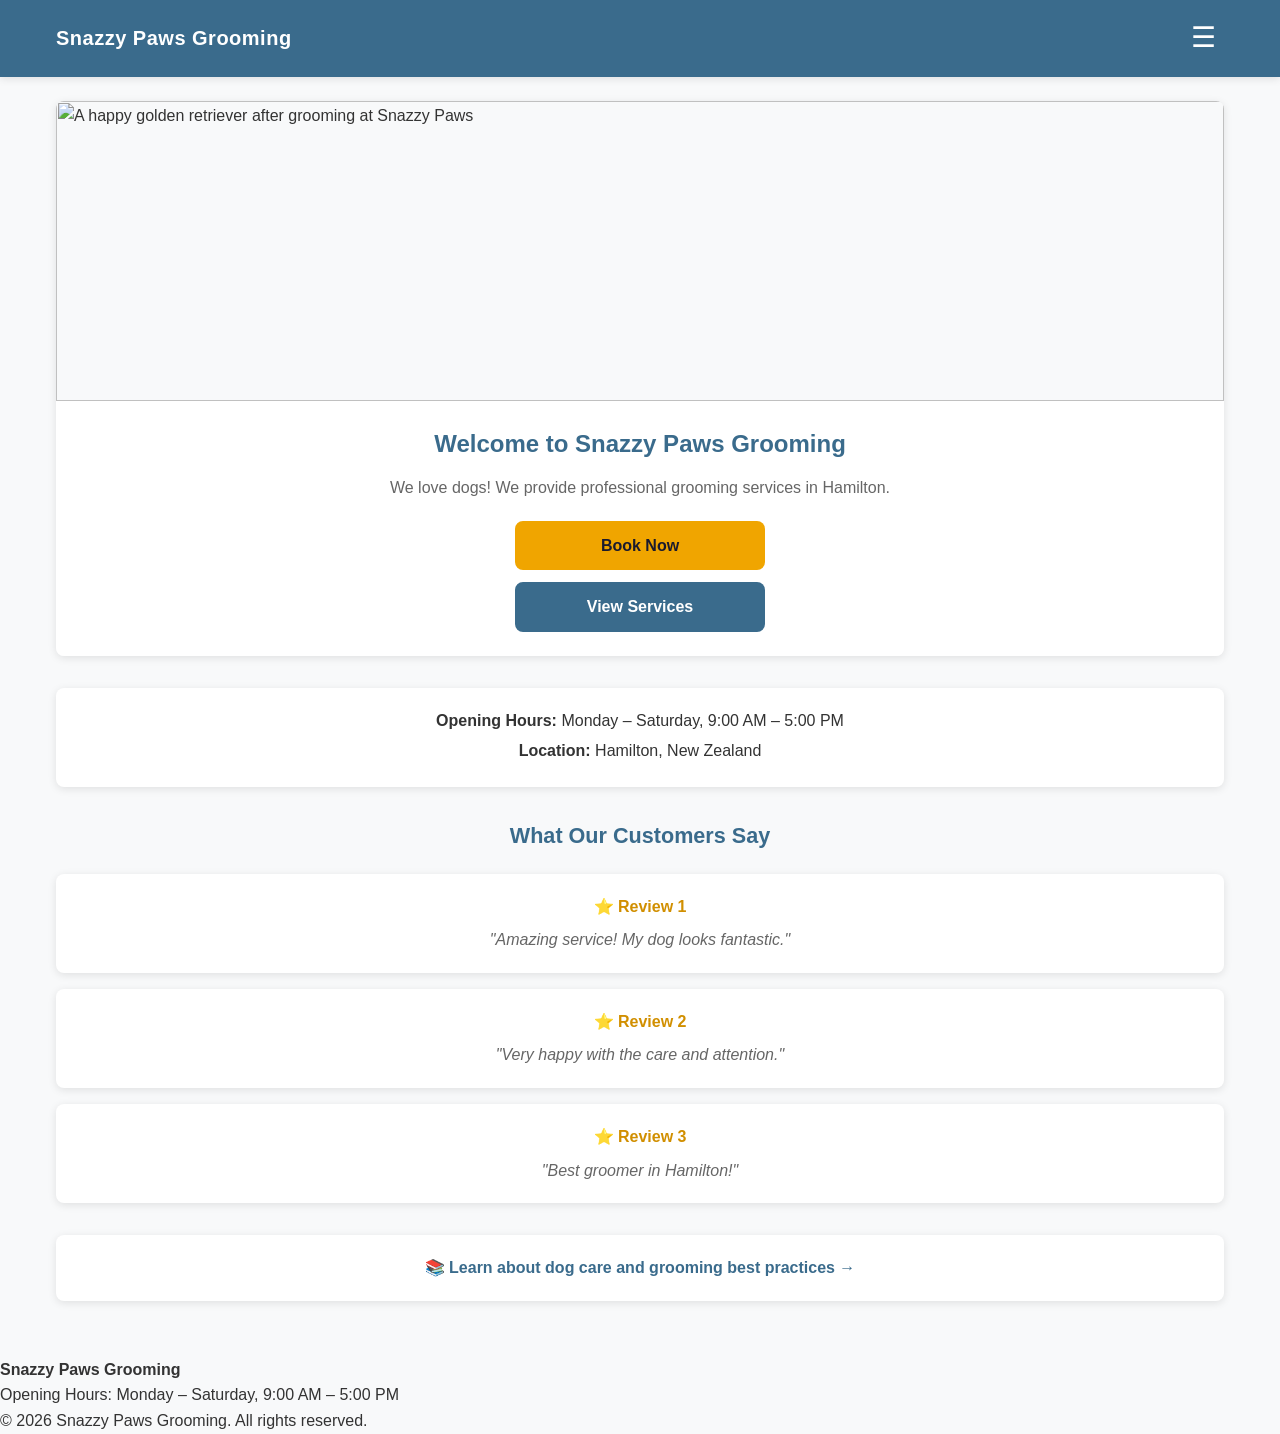
==== index.html @ 9fe6e05d "Add files via upload" ====
<link rel="stylesheet" href="styles.min.css">
<!DOCTYPE html>
<html lang="en">

<head>
    <meta charset="UTF-8">
    <meta name="viewport" content="width=device-width, initial-scale=1.0">
    <meta name="description"
        content="Snazzy Paws Grooming - Professional dog grooming services in Hamilton, New Zealand">
    <title>Home | Snazzy Paws Grooming</title>
    <link rel="stylesheet" href="styles.min.css">
</head>

<body>
    <a href="#main-content" class="skip-link">Skip to main content</a>

    <header>
        <nav aria-label="Main navigation">
            <div class="nav-container">
                <a href="index.html" class="logo">Snazzy Paws Grooming</a>
                <input type="checkbox" id="nav-toggle" class="nav-toggle" aria-label="Toggle navigation menu">
                <label for="nav-toggle" class="hamburger" aria-hidden="true">&#9776;</label>
                <ul class="nav-menu">
                    <li><a href="index.html" aria-current="page">Home</a></li>
                    <li><a href="services.html">Services</a></li>
                    <li><a href="gallery.html">Gallery</a></li>
                    <li><a href="booking.html">Booking</a></li>
                    <li><a href="contact.html">Contact</a></li>
                </ul>
            </div>
        </nav>
    </header>

    <main id="main-content">
        <section class="hero" aria-labelledby="hero-heading">
            <img src="https://placehold.co/1200x500/3a6b8c/ffffff?text=Happy+Dog+at+Snazzy+Paws"
                alt="A happy golden retriever after grooming at Snazzy Paws" class="hero-image">
            <div class="hero-content">
                <h1 id="hero-heading">Welcome to Snazzy Paws Grooming</h1>
                <p>We love dogs! We provide professional grooming services in Hamilton.</p>
                <div class="hero-buttons">
                    <a href="booking.html" class="btn btn-primary">Book Now</a>
                    <a href="services.html" class="btn btn-secondary">View Services</a>
                </div>
            </div>
        </section>

        <section class="info-banner" aria-labelledby="hours-heading">
            <h2 id="hours-heading" class="visually-hidden">Opening Hours</h2>
            <p><strong>Opening Hours:</strong> Monday – Saturday, 9:00 AM – 5:00 PM</p>
            <p><strong>Location:</strong> Hamilton, New Zealand</p>
        </section>

        <section class="reviews" aria-labelledby="reviews-heading">
            <h2 id="reviews-heading">What Our Customers Say</h2>
            <div class="reviews-grid">
                <article class="review-card">
                    <h3>&#11088; Review 1</h3>
                    <p>"Amazing service! My dog looks fantastic."</p>
                </article>
                <article class="review-card">
                    <h3>&#11088; Review 2</h3>
                    <p>"Very happy with the care and attention."</p>
                </article>
                <article class="review-card">
                    <h3>&#11088; Review 3</h3>
                    <p>"Best groomer in Hamilton!"</p>
                </article>
            </div>
        </section>

        <section class="educational" aria-labelledby="edu-heading">
            <h2 id="edu-heading" class="visually-hidden">Educational Resources</h2>
            <p><a href="#" class="educational-link">&#128218; Learn about dog care and grooming best practices
                    &rarr;</a></p>
        </section>
    </main>

    <footer>
        <p><strong>Snazzy Paws Grooming</strong></p>
        <p>Opening Hours: Monday – Saturday, 9:00 AM – 5:00 PM</p>
        <p>&copy; 2026 Snazzy Paws Grooming. All rights reserved.</p>
    </footer>
</body>

</html>
---- styles.min.css ----
.logo:focus,
.logo:hover,
.nav-menu a:focus,
.nav-menu a:hover {
    color: var(--secondary)
}

.btn-secondary:focus,
.btn-secondary:hover,
.hamburger:focus,
.hamburger:hover,
.nav-menu a:focus,
.nav-menu a:hover,
.nav-menu a[aria-current=page] {
    background-color: var(--primary-dark)
}

.hero,
header {
    box-shadow: var(--shadow)
}

.btn,
.educational-link,
.logo,
.nav-menu a,
.skip-link {
    text-decoration: none
}

caption,
td,
th {
    text-align: left
}

.logo,
.skip-link,
caption,
legend {
    font-weight: 700
}

:root {
    --primary: #3a6b8c;
    --primary-dark: #2c5270;
    --secondary: #f0a500;
    --secondary-dark: #d18f00;
    --dark: #1a1a2e;
    --light: #f8f9fa;
    --white: #ffffff;
    --grey: #e0e0e0;
    --text: #333333;
    --text-light: #666666;
    --shadow: 0 2px 8px rgba(0, 0, 0, 0.1);
    --radius: 8px;
    --transition: 0.3s ease
}

*,
::after,
::before {
    box-sizing: border-box;
    margin: 0;
    padding: 0
}

html {
    scroll-behavior: smooth
}

body {
    font-family: 'Segoe UI', Tahoma, Geneva, Verdana, sans-serif;
    font-size: 1rem;
    line-height: 1.6;
    color: var(--text);
    background-color: var(--light);
    min-height: 100vh;
    display: flex;
    flex-direction: column
}

.logo,
.skip-link,
header {
    color: var(--white)
}

.nav-menu,
header {
    background-color: var(--primary)
}

img {
    max-width: 100%;
    height: auto;
    display: block
}

.skip-link {
    position: absolute;
    top: -100%;
    left: 0;
    background: var(--primary);
    padding: .5rem 1rem;
    z-index: 1000
}

.skip-link:focus {
    top: 0
}

.visually-hidden {
    position: absolute;
    width: 1px;
    height: 1px;
    padding: 0;
    margin: -1px;
    overflow: hidden;
    clip: rect(0, 0, 0, 0);
    white-space: nowrap;
    border: 0
}

.nav-container,
.nav-menu a,
caption,
td,
th {
    padding: .75rem 1rem
}

.cta-section .btn,
main {
    margin: 0 auto
}

.hamburger,
.hero {
    border-radius: var(--radius)
}

header {
    position: sticky;
    top: 0;
    z-index: 100
}

.nav-container {
    max-width: 1200px;
    margin: 0 auto;
    display: flex;
    flex-wrap: wrap;
    align-items: center;
    justify-content: space-between;
    position: relative
}

.educational,
.hero,
.info-banner,
.page-header,
.reviews,
.staff-roster,
.table-wrapper {
    margin-bottom: 2rem
}

.logo {
    font-size: 1.25rem;
    letter-spacing: .5px
}

.nav-toggle {
    display: none
}

.hamburger,
.nav-menu a {
    display: block;
    color: var(--white);
    transition: background var(--transition)
}

.hamburger {
    font-size: 1.75rem;
    cursor: pointer;
    padding: .25rem .5rem
}

.nav-menu {
    display: none;
    flex-direction: column;
    list-style: none;
    width: 100%;
    padding: .5rem 0
}

.nav-menu li {
    border-top: 1px solid rgba(255, 255, 255, .15)
}

.nav-menu a {
    font-weight: 500
}

.btn,
.form-group label,
thead th {
    font-weight: 600
}

.nav-menu a[aria-current=page] {
    border-left: 4px solid var(--secondary)
}

.nav-toggle:checked~.nav-menu {
    display: flex
}

main {
    flex: 1;
    max-width: 1200px;
    width: 100%;
    padding: 1.5rem 1rem
}

.hero {
    position: relative;
    overflow: hidden
}

.hero-image {
    width: 100%;
    height: 300px;
    object-fit: cover
}

.hero-content {
    padding: 1.5rem;
    text-align: center;
    background-color: var(--white)
}

.hero-content h1 {
    font-size: 1.5rem;
    color: var(--primary);
    margin-bottom: .75rem
}

.cta-section p,
.hero-content p {
    color: var(--text-light);
    margin-bottom: 1.25rem
}

.form-actions,
.hero-buttons {
    display: flex;
    flex-direction: column;
    gap: .75rem;
    align-items: center
}

.btn {
    display: inline-block;
    padding: .75rem 1.5rem;
    border: none;
    border-radius: var(--radius);
    font-size: 1rem;
    text-align: center;
    cursor: pointer;
    transition: background var(--transition), transform var(--transition);
    width: 100%;
    max-width: 250px
}

.educational-link,
.info-banner,
.review-card {
    padding: 1.25rem;
    box-shadow: var(--shadow);
    text-align: center
}

.cta-section,
.educational-link,
.gallery-grid img,
.info-banner,
.review-card,
.table-wrapper {
    border-radius: var(--radius)
}

.btn:focus,
.btn:hover {
    transform: translateY(-2px)
}

.btn-primary {
    background-color: var(--secondary);
    color: var(--dark)
}

.btn-primary:focus,
.btn-primary:hover {
    background-color: var(--secondary-dark)
}

.btn-secondary,
.educational-link:focus,
.educational-link:hover,
thead th {
    background-color: var(--primary);
    color: var(--white)
}

.cta-section,
.educational-link,
.info-banner,
.review-card,
caption,
table {
    background-color: var(--white)
}

.info-banner p {
    margin-bottom: .25rem
}

.reviews h2 {
    text-align: center;
    color: var(--primary);
    margin-bottom: 1.25rem;
    font-size: 1.35rem
}

.reviews-grid {
    display: grid;
    grid-template-columns: 1fr;
    gap: 1rem
}

.review-card h3 {
    font-size: 1rem;
    color: var(--secondary-dark);
    margin-bottom: .5rem
}

.review-card p {
    font-style: italic;
    color: var(--text-light)
}

.educational-link,
.page-header h1,
caption,
legend {
    color: var(--primary)
}

.educational-link {
    display: block;
    font-weight: 600;
    transition: background var(--transition), color var(--transition)
}

.page-header {
    text-align: center
}

.page-header h1 {
    font-size: 1.5rem
}

.table-wrapper {
    overflow-x: auto;
    box-shadow: var(--shadow)
}

table {
    width: 100%;
    border-collapse: collapse;
    min-width: 500px
}

caption {
    caption-side: top;
    border-bottom: 2px solid var(--primary)
}

td,
th {
    border-bottom: 1px solid var(--grey)
}

tbody tr:nth-child(2n) {
    background-color: #f2f7fa
}

tbody tr:hover {
    background-color: #e6f0f7
}

.cta-section {
    text-align: center;
    padding: 2rem 1.25rem;
    box-shadow: var(--shadow)
}

.booking-form,
.cancellation-policy,
.contact-form,
.contact-info {
    background-color: var(--white);
    padding: 1.5rem;
    box-shadow: var(--shadow)
}

.contact-info h3,
.cta-section h2 {
    color: var(--primary);
    margin-bottom: .5rem
}

.gallery-grid {
    display: grid;
    grid-template-columns: repeat(2, 1fr);
    gap: .75rem
}

.gallery-grid img {
    width: 100%;
    height: 200px;
    object-fit: cover;
    box-shadow: var(--shadow);
    transition: transform var(--transition)
}

.gallery-grid img:focus,
.gallery-grid img:hover {
    transform: scale(1.03)
}

.booking-form,
.cancellation-policy,
.contact-form {
    border-radius: var(--radius);
    margin-bottom: 2rem
}

fieldset {
    border: 1px solid var(--grey);
    border-radius: var(--radius);
    padding: 1rem;
    margin-bottom: 1.5rem
}

legend {
    padding: 0 .5rem;
    font-size: 1.1rem
}

.form-group {
    margin-bottom: 1rem
}

.form-group label {
    display: block;
    margin-bottom: .35rem;
    color: var(--text)
}

.form-group input,
.form-group select,
.form-group textarea {
    width: 100%;
    padding: .65rem .75rem;
    border: 1px solid var(--grey);
    border-radius: var(--radius);
    font-size: 1rem;
    font-family: inherit;
    transition: border-color var(--transition), box-shadow var(--transition)
}

.form-group input:focus,
.form-group select:focus,
.form-group textarea:focus {
    outline: 0;
    border-color: var(--primary);
    box-shadow: 0 0 0 3px rgba(58, 107, 140, .2)
}

.form-group textarea {
    resize: vertical
}

.cancellation-policy h2,
.staff-roster h2 {
    color: var(--primary);
    margin-bottom: 1rem;
    font-size: 1.35rem
}

.cancellation-policy ul {
    list-style: disc;
    padding-left: 1.5rem;
    margin-bottom: 1rem
}

.cancellation-policy li {
    margin-bottom: .5rem
}

.contact-info-map {
    display: grid;
    grid-template-columns: 1fr;
    gap: 1.5rem;
    margin-bottom: 2rem
}

.contact-info {
    border-radius: var(--radius)
}
---- styles.min.css ----
.logo:focus,
.logo:hover,
.nav-menu a:focus,
.nav-menu a:hover {
    color: var(--secondary)
}

.btn-secondary:focus,
.btn-secondary:hover,
.hamburger:focus,
.hamburger:hover,
.nav-menu a:focus,
.nav-menu a:hover,
.nav-menu a[aria-current=page] {
    background-color: var(--primary-dark)
}

.hero,
header {
    box-shadow: var(--shadow)
}

.btn,
.educational-link,
.logo,
.nav-menu a,
.skip-link {
    text-decoration: none
}

caption,
td,
th {
    text-align: left
}

.logo,
.skip-link,
caption,
legend {
    font-weight: 700
}

:root {
    --primary: #3a6b8c;
    --primary-dark: #2c5270;
    --secondary: #f0a500;
    --secondary-dark: #d18f00;
    --dark: #1a1a2e;
    --light: #f8f9fa;
    --white: #ffffff;
    --grey: #e0e0e0;
    --text: #333333;
    --text-light: #666666;
    --shadow: 0 2px 8px rgba(0, 0, 0, 0.1);
    --radius: 8px;
    --transition: 0.3s ease
}

*,
::after,
::before {
    box-sizing: border-box;
    margin: 0;
    padding: 0
}

html {
    scroll-behavior: smooth
}

body {
    font-family: 'Segoe UI', Tahoma, Geneva, Verdana, sans-serif;
    font-size: 1rem;
    line-height: 1.6;
    color: var(--text);
    background-color: var(--light);
    min-height: 100vh;
    display: flex;
    flex-direction: column
}

.logo,
.skip-link,
header {
    color: var(--white)
}

.nav-menu,
header {
    background-color: var(--primary)
}

img {
    max-width: 100%;
    height: auto;
    display: block
}

.skip-link {
    position: absolute;
    top: -100%;
    left: 0;
    background: var(--primary);
    padding: .5rem 1rem;
    z-index: 1000
}

.skip-link:focus {
    top: 0
}

.visually-hidden {
    position: absolute;
    width: 1px;
    height: 1px;
    padding: 0;
    margin: -1px;
    overflow: hidden;
    clip: rect(0, 0, 0, 0);
    white-space: nowrap;
    border: 0
}

.nav-container,
.nav-menu a,
caption,
td,
th {
    padding: .75rem 1rem
}

.cta-section .btn,
main {
    margin: 0 auto
}

.hamburger,
.hero {
    border-radius: var(--radius)
}

header {
    position: sticky;
    top: 0;
    z-index: 100
}

.nav-container {
    max-width: 1200px;
    margin: 0 auto;
    display: flex;
    flex-wrap: wrap;
    align-items: center;
    justify-content: space-between;
    position: relative
}

.educational,
.hero,
.info-banner,
.page-header,
.reviews,
.staff-roster,
.table-wrapper {
    margin-bottom: 2rem
}

.logo {
    font-size: 1.25rem;
    letter-spacing: .5px
}

.nav-toggle {
    display: none
}

.hamburger,
.nav-menu a {
    display: block;
    color: var(--white);
    transition: background var(--transition)
}

.hamburger {
    font-size: 1.75rem;
    cursor: pointer;
    padding: .25rem .5rem
}

.nav-menu {
    display: none;
    flex-direction: column;
    list-style: none;
    width: 100%;
    padding: .5rem 0
}

.nav-menu li {
    border-top: 1px solid rgba(255, 255, 255, .15)
}

.nav-menu a {
    font-weight: 500
}

.btn,
.form-group label,
thead th {
    font-weight: 600
}

.nav-menu a[aria-current=page] {
    border-left: 4px solid var(--secondary)
}

.nav-toggle:checked~.nav-menu {
    display: flex
}

main {
    flex: 1;
    max-width: 1200px;
    width: 100%;
    padding: 1.5rem 1rem
}

.hero {
    position: relative;
    overflow: hidden
}

.hero-image {
    width: 100%;
    height: 300px;
    object-fit: cover
}

.hero-content {
    padding: 1.5rem;
    text-align: center;
    background-color: var(--white)
}

.hero-content h1 {
    font-size: 1.5rem;
    color: var(--primary);
    margin-bottom: .75rem
}

.cta-section p,
.hero-content p {
    color: var(--text-light);
    margin-bottom: 1.25rem
}

.form-actions,
.hero-buttons {
    display: flex;
    flex-direction: column;
    gap: .75rem;
    align-items: center
}

.btn {
    display: inline-block;
    padding: .75rem 1.5rem;
    border: none;
    border-radius: var(--radius);
    font-size: 1rem;
    text-align: center;
    cursor: pointer;
    transition: background var(--transition), transform var(--transition);
    width: 100%;
    max-width: 250px
}

.educational-link,
.info-banner,
.review-card {
    padding: 1.25rem;
    box-shadow: var(--shadow);
    text-align: center
}

.cta-section,
.educational-link,
.gallery-grid img,
.info-banner,
.review-card,
.table-wrapper {
    border-radius: var(--radius)
}

.btn:focus,
.btn:hover {
    transform: translateY(-2px)
}

.btn-primary {
    background-color: var(--secondary);
    color: var(--dark)
}

.btn-primary:focus,
.btn-primary:hover {
    background-color: var(--secondary-dark)
}

.btn-secondary,
.educational-link:focus,
.educational-link:hover,
thead th {
    background-color: var(--primary);
    color: var(--white)
}

.cta-section,
.educational-link,
.info-banner,
.review-card,
caption,
table {
    background-color: var(--white)
}

.info-banner p {
    margin-bottom: .25rem
}

.reviews h2 {
    text-align: center;
    color: var(--primary);
    margin-bottom: 1.25rem;
    font-size: 1.35rem
}

.reviews-grid {
    display: grid;
    grid-template-columns: 1fr;
    gap: 1rem
}

.review-card h3 {
    font-size: 1rem;
    color: var(--secondary-dark);
    margin-bottom: .5rem
}

.review-card p {
    font-style: italic;
    color: var(--text-light)
}

.educational-link,
.page-header h1,
caption,
legend {
    color: var(--primary)
}

.educational-link {
    display: block;
    font-weight: 600;
    transition: background var(--transition), color var(--transition)
}

.page-header {
    text-align: center
}

.page-header h1 {
    font-size: 1.5rem
}

.table-wrapper {
    overflow-x: auto;
    box-shadow: var(--shadow)
}

table {
    width: 100%;
    border-collapse: collapse;
    min-width: 500px
}

caption {
    caption-side: top;
    border-bottom: 2px solid var(--primary)
}

td,
th {
    border-bottom: 1px solid var(--grey)
}

tbody tr:nth-child(2n) {
    background-color: #f2f7fa
}

tbody tr:hover {
    background-color: #e6f0f7
}

.cta-section {
    text-align: center;
    padding: 2rem 1.25rem;
    box-shadow: var(--shadow)
}

.booking-form,
.cancellation-policy,
.contact-form,
.contact-info {
    background-color: var(--white);
    padding: 1.5rem;
    box-shadow: var(--shadow)
}

.contact-info h3,
.cta-section h2 {
    color: var(--primary);
    margin-bottom: .5rem
}

.gallery-grid {
    display: grid;
    grid-template-columns: repeat(2, 1fr);
    gap: .75rem
}

.gallery-grid img {
    width: 100%;
    height: 200px;
    object-fit: cover;
    box-shadow: var(--shadow);
    transition: transform var(--transition)
}

.gallery-grid img:focus,
.gallery-grid img:hover {
    transform: scale(1.03)
}

.booking-form,
.cancellation-policy,
.contact-form {
    border-radius: var(--radius);
    margin-bottom: 2rem
}

fieldset {
    border: 1px solid var(--grey);
    border-radius: var(--radius);
    padding: 1rem;
    margin-bottom: 1.5rem
}

legend {
    padding: 0 .5rem;
    font-size: 1.1rem
}

.form-group {
    margin-bottom: 1rem
}

.form-group label {
    display: block;
    margin-bottom: .35rem;
    color: var(--text)
}

.form-group input,
.form-group select,
.form-group textarea {
    width: 100%;
    padding: .65rem .75rem;
    border: 1px solid var(--grey);
    border-radius: var(--radius);
    font-size: 1rem;
    font-family: inherit;
    transition: border-color var(--transition), box-shadow var(--transition)
}

.form-group input:focus,
.form-group select:focus,
.form-group textarea:focus {
    outline: 0;
    border-color: var(--primary);
    box-shadow: 0 0 0 3px rgba(58, 107, 140, .2)
}

.form-group textarea {
    resize: vertical
}

.cancellation-policy h2,
.staff-roster h2 {
    color: var(--primary);
    margin-bottom: 1rem;
    font-size: 1.35rem
}

.cancellation-policy ul {
    list-style: disc;
    padding-left: 1.5rem;
    margin-bottom: 1rem
}

.cancellation-policy li {
    margin-bottom: .5rem
}

.contact-info-map {
    display: grid;
    grid-template-columns: 1fr;
    gap: 1.5rem;
    margin-bottom: 2rem
}

.contact-info {
    border-radius: var(--radius)
}
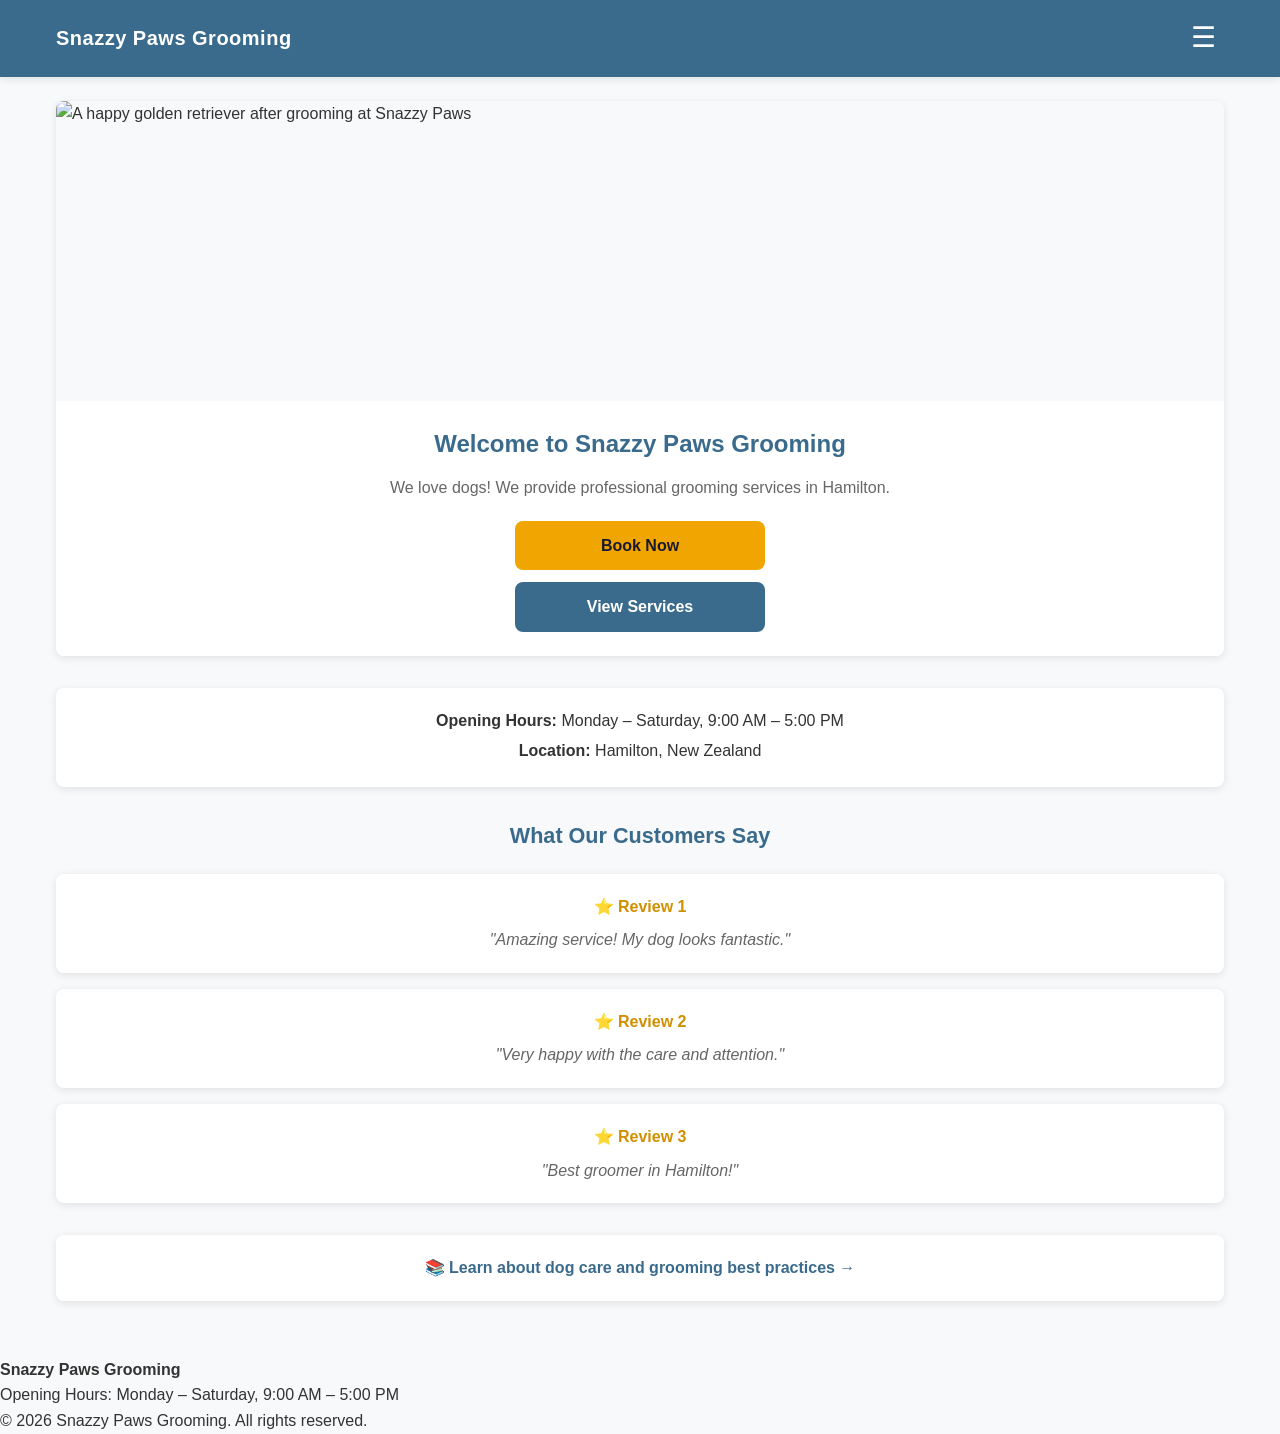
==== commit 0eb17b1b: "Fix HTML formatting issues in index.html" ====
--- a/index.html
+++ b/index.html
@@ -1,4 +1,3 @@
-<link rel="stylesheet" href="styles.min.css">
 <!DOCTYPE html>
 <html lang="en">
 
@@ -19,7 +18,10 @@
             <div class="nav-container">
                 <a href="index.html" class="logo">Snazzy Paws Grooming</a>
                 <input type="checkbox" id="nav-toggle" class="nav-toggle" aria-label="Toggle navigation menu">
-                <label for="nav-toggle" class="hamburger" aria-hidden="true">&#9776;</label>
+                <label for="nav-toggle" class="hamburger">
+    <span aria-hidden="true">&#9776;</span>
+    <span class="visually-hidden">Menu</span>
+</label>
                 <ul class="nav-menu">
                     <li><a href="index.html" aria-current="page">Home</a></li>
                     <li><a href="services.html">Services</a></li>
@@ -83,4 +85,4 @@
     </footer>
 </body>
 
-</html>+</html>
